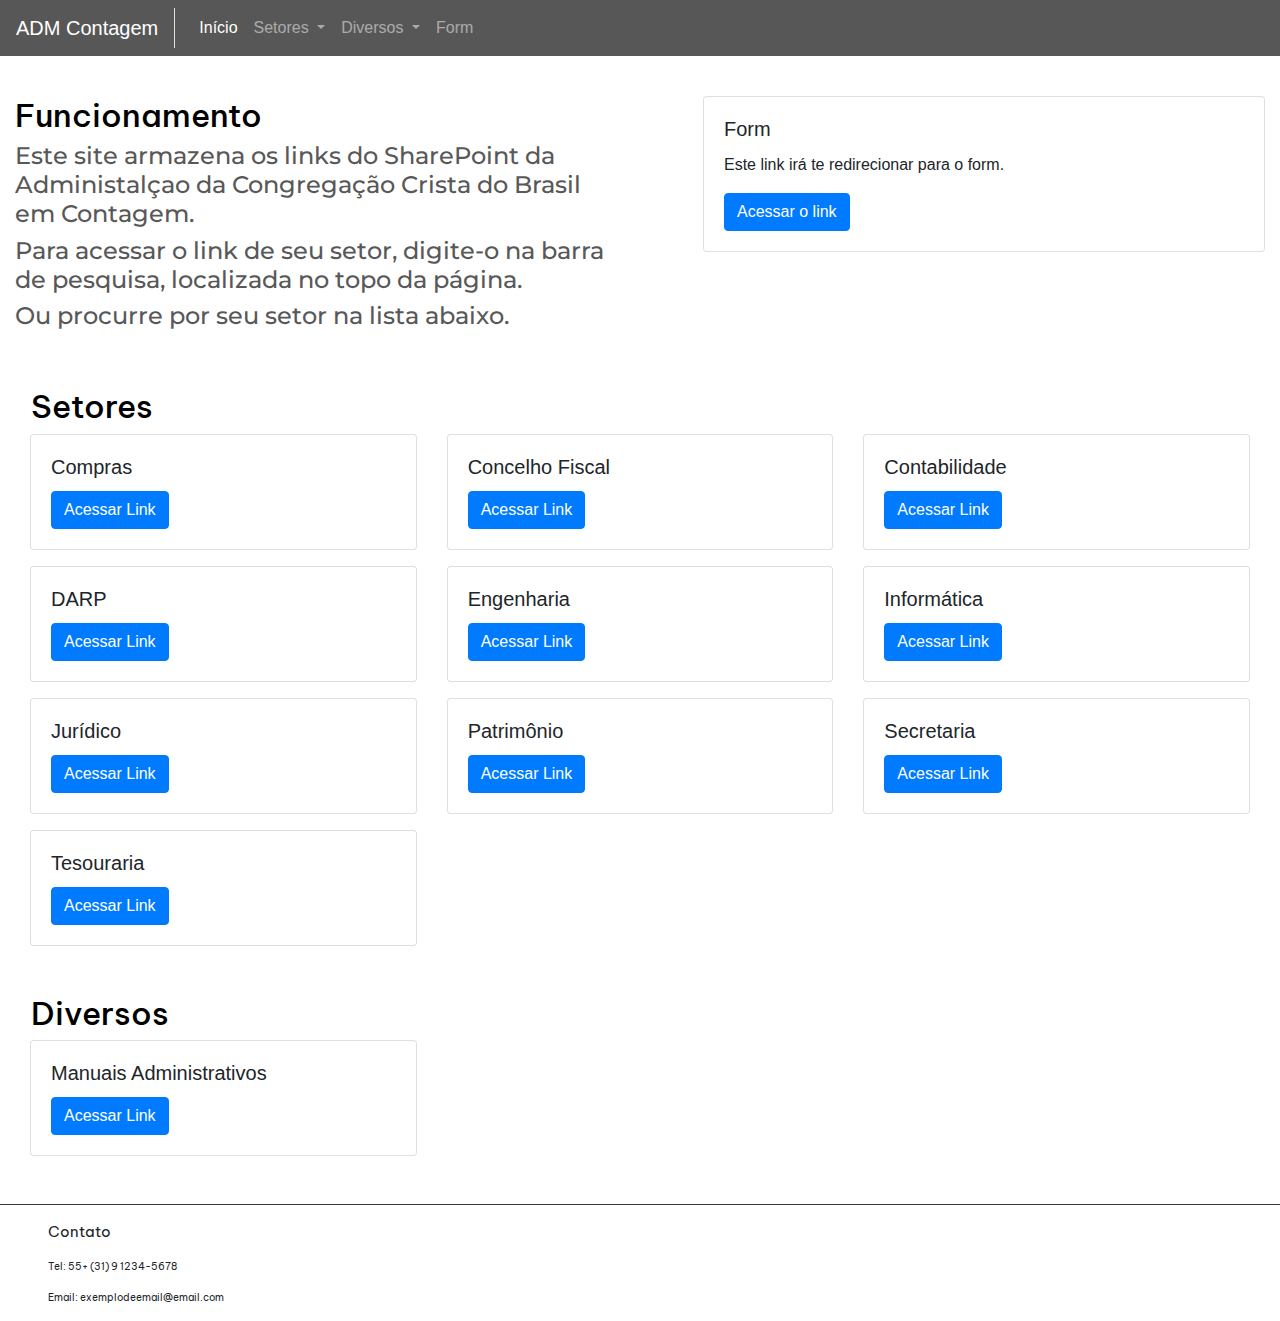
==== index.html @ 73451a44 "Main page and navbar, both already styled" ====
<!DOCTYPE html>
<html lang="pt-br">

<head>
    <title>ADM Contagem</title>
    <meta charset="utf-8">
    <link rel="stylesheet" href="src/css/style.css">
    <link rel="stylesheet" href="https://stackpath.bootstrapcdn.com/bootstrap/4.3.1/css/bootstrap.min.css"
        integrity="sha384-ggOyR0iXCbMQv3Xipma34MD+dH/1fQ784/j6cY/iJTQUOhcWr7x9JvoRxT2MZw1T" crossorigin="anonymous">
    <link href="https://fonts.googleapis.com/css?family=Be+Vietnam&display=swap" rel="stylesheet">
    <link href="https://fonts.googleapis.com/css?family=Montserrat&display=swap" rel="stylesheet">
    <link href="https://fonts.googleapis.com/css?family=Cabin&display=swap" rel="stylesheet">
</head>

<body>

    <header id="cabecalho">
        <nav class="navbar navbar-expand-lg navbar-dark fixed-top" style="background-color: #585757;">
            <a class="navbar-brand border-right pr-3" href="#">ADM Contagem</a>
            <button class="navbar-toggler" type="button" data-toggle="collapse" data-target="#navbarSupportedContent"
                aria-controls="navbarSupportedContent" aria-expanded="false" aria-label="Toggle navigation">
                <span class="navbar-toggler-icon"></span>
            </button>

            <div class="collapse navbar-collapse" id="navbarSupportedContent">
                <ul class="navbar-nav mr-auto">
                    <li class="nav-item active">
                        <a class="nav-link" href="#">Início<span class="sr-only">(current)</span></a>
                    </li>
                    <li id="navbarSetores" class="nav-item dropdown">
                        <a class="nav-link dropdown-toggle" href="#" id="navbarDropdownMenuLink" role="button"
                            data-toggle="dropdown" aria-haspopup="true" aria-expanded="false">
                            Setores
                        </a>
                        <div class="dropdown-menu" aria-labelledby="navbarDropdownMenuLink">
                            <a id="item-setores" class="dropdown-item"
                                href="https://congregacao.sharepoint.com/sites/regionalcontagem/contagem/Compras/Forms/AllItems.aspx"
                                target="_blank">Compras</a>
                            <a id="item-setores" class="dropdown-item"
                                href="https://congregacao.sharepoint.com/sites/regionalcontagem/contagem/Documentos%20Cons%20Fiscal/Forms/AllItems.aspx"
                                target="_blank">Conselho Fiscal</a>
                            <a id="item-setores" class="dropdown-item"
                                href="https://congregacao.sharepoint.com/sites/regionalcontagem/contagem/Documentos%20Contabilidade/Forms/AllItems.aspx"
                                target="_blank">Contabilidade</a>
                            <a id="item-setores" class="dropdown-item"
                                href="https://congregacao.sharepoint.com/sites/regionalcontagem/contagem/DARP/Forms/AllItems.aspx"
                                target="_blank">DARP</a>
                            <a id="item-setores" class="dropdown-item"
                                href="https://congregacao.sharepoint.com/sites/regionalcontagem/contagem/documentosEngenharia/Forms/AllItems.aspx"
                                target="_blank">Engenharia</a>
                            <a id="item-setores" class="dropdown-item"
                                href="https://congregacao.sharepoint.com/sites/regionalcontagem/contagem/Informtica/Forms/AllItems.aspx"
                                target="_blank">Informática</a>
                            <a id="item-setores" class="dropdown-item"
                                href="https://congregacao.sharepoint.com/sites/regionalcontagem/contagem/Jurdico/Forms/AllItems.aspx"
                                target="_blank">Jurídico</a>
                            <a id="item-setores" class="dropdown-item"
                                href="https://congregacao.sharepoint.com/sites/regionalcontagem/contagem/Documentos%20Patrimnio/Forms/AllItems.aspx"
                                target="_blank">Patrimônio</a>
                            <a id="item-setores" class="dropdown-item"
                                href="https://congregacao.sharepoint.com/sites/regionalcontagem/contagem/Documentos%20Secretaria/Forms/AllItems.aspx"
                                target="_blank">Secretaria</a>
                            <a id="item-setores" class="dropdown-item"
                                href="https://congregacao.sharepoint.com/sites/regionalcontagem/contagem/Tesouraria/Forms/AllItems.aspx"
                                target="_blank">Tesouraria</a>
                        </div>
                    </li>
                    <li id="navbarSetores" class="nav-item dropdown">
                        <a class="nav-link dropdown-toggle" href="#" id="navbarDropdownMenuLink" role="button"
                            data-toggle="dropdown" aria-haspopup="true" aria-expanded="false">
                            Diversos
                        </a>
                        <div class="dropdown-menu" aria-labelledby="navbarDropdownMenuLink">
                            <a id="item-setores" class="dropdown-item"
                                href="https://congregacao.sharepoint.com/sites/regionalcontagem/contagem/ManuaisAdministrativos/Forms/AllItems.aspx"
                                target="_blank">Manuais Administrativos</a>
                        </div>
                    </li>
                    <li class="nav-item">
                        <a class="nav-link" href="#">Form</a>
                    </li>
                </ul>
            </div>
        </nav>
    </header>

    <section id="informacoes" class="container-fluid mt-5">
        <div class="row">
            <div class="col-md">
                <h2 class="mt-5 fonte-titulo-informacoes">Funcionamento</h2>
                <h4 class="fonte-texto-informacoes">Este site armazena os links do SharePoint da Administalçao da
                    Congregação Crista do Brasil em Contagem.</h4>
                <h4 class="fonte-texto-informacoes">Para acessar o link de seu setor, digite-o na barra de pesquisa,
                    localizada no topo da página.</h4>
                <h4 class="fonte-texto-informacoes">Ou procurre por seu setor na lista abaixo.</h4>
            </div>
            <div class="col-md">
                <div class="card mt-5 ml-5">
                    <div class="card-body">
                        <h5 class="card-title">Form</h5>
                        <p class="card-text">Este link irá te redirecionar para o form.</p>
                        <a href="#" class="btn btn-primary">Acessar o link</a>
                    </div>
                </div>
            </div>
    </section>

    <section id="lista-setores" class="container-fluid mt-5">
        <h2 class="ml-3 fonte-titulo-setores">Setores</h2>

        <div class="container-fluid">
            <div class="row form-group">
                <div class="col-sm-6 col-md-4 col-lg-4 col-xl-4">
                    <div class="card">
                        <div class="card-body">
                            <h5 class="card-title">Compras</h5>
                            <a href="https://congregacao.sharepoint.com/sites/regionalcontagem/contagem/_layouts/15/AccessDenied.aspx?Source=https%3A%2F%2Fcongregacao%2Esharepoint%2Ecom%2Fsites%2Fregionalcontagem%2Fcontagem%2FCompras%2FForms%2FAllItems%2Easpx&correlation=2c07149f%2Df001%2D0000%2D43ba%2D989995daebdd&Type=list&name=83014622%2Dd480%2D42b1%2Dbc20%2D9d2b02899a0f"
                                target="_blank" class="btn btn-primary">Acessar Link</a>
                        </div>
                    </div>
                </div>
                <div class="col-sm-6 col-md-4 col-lg-4 col-xl-4">
                    <div class="card">
                        <div class="card-body">
                            <h5 class="card-title">Concelho Fiscal</h5>
                            <a href="https://congregacao.sharepoint.com/sites/regionalcontagem/contagem/Documentos%20Cons%20Fiscal/Forms/AllItems.aspx"
                                target="_blank" class="btn btn-primary">Acessar Link</a>
                        </div>
                    </div>
                </div>
                <div class="col-sm-6 col-md-4 col-lg-4 col-xl-4">
                    <div class="card">
                        <div class="card-body">
                            <h5 class="card-title">Contabilidade</h5>
                            <a href="https://congregacao.sharepoint.com/sites/regionalcontagem/contagem/Documentos%20Contabilidade/Forms/AllItems.aspx"
                                target="_blank" class="btn btn-primary">Acessar Link</a>
                        </div>
                    </div>
                </div>
            </div>
            <div class="row form-group">
                <div class="col-sm-6 col-md-4 col-lg-4 col-xl-4">
                    <div class="card">
                        <div class="card-body">
                            <h5 class="card-title">DARP</h5>
                            <a href="https://congregacao.sharepoint.com/sites/regionalcontagem/contagem/DARP/Forms/AllItems.aspx"
                                target="_blank" class="btn btn-primary">Acessar Link</a>
                        </div>
                    </div>
                </div>
                <div class="col-sm-6 col-md-4 col-lg-4 col-xl-4">
                    <div class="card">
                        <div class="card-body">
                            <h5 class="card-title">Engenharia</h5>
                            <a href="https://congregacao.sharepoint.com/sites/regionalcontagem/contagem/documentosEngenharia/Forms/AllItems.aspx"
                                target="_blank" class="btn btn-primary">Acessar Link</a>
                        </div>
                    </div>
                </div>
                <div class="col-sm-6 col-md-4 col-lg-4 col-xl-4">
                    <div class="card">
                        <div class="card-body">
                            <h5 class="card-title">Informática</h5>
                            <a href="https://congregacao.sharepoint.com/sites/regionalcontagem/contagem/Informtica/Forms/AllItems.aspx"
                                target="_blank" class="btn btn-primary">Acessar Link</a>
                        </div>
                    </div>
                </div>
            </div>
            <div class="row form-group">
                <div class="col-sm-6 col-md-4 col-lg-4 col-xl-4">
                    <div class="card">
                        <div class="card-body">
                            <h5 class="card-title">Jurídico</h5>
                            <a href="https://congregacao.sharepoint.com/sites/regionalcontagem/contagem/Jurdico/Forms/AllItems.aspx"
                                target="_blank" class="btn btn-primary">Acessar Link</a>
                        </div>
                    </div>
                </div>
                <div class="col-sm-6 col-md-4 col-lg-4 col-xl-4">
                    <div class="card">
                        <div class="card-body">
                            <h5 class="card-title">Patrimônio</h5>
                            <a href="https://congregacao.sharepoint.com/sites/regionalcontagem/contagem/Documentos%20Patrimnio/Forms/AllItems.aspx"
                                target="_blank" class="btn btn-primary">Acessar Link</a>
                        </div>
                    </div>
                </div>
                <div class="col-sm-6 col-md-4 col-lg-4 col-xl-4">
                    <div class="card">
                        <div class="card-body">
                            <h5 class="card-title">Secretaria</h5>
                            <a href="https://congregacao.sharepoint.com/sites/regionalcontagem/contagem/Documentos%20Secretaria/Forms/AllItems.aspx"
                                target="_blank" class="btn btn-primary">Acessar Link</a>
                        </div>
                    </div>
                </div>
            </div>
            <div class="row form-group">
                <div class="col-sm-6 col-md-4 col-lg-4 col-xl-4">
                    <div class="card">
                        <div class="card-body">
                            <h5 class="card-title">Tesouraria</h5>
                            <a href="https://congregacao.sharepoint.com/sites/regionalcontagem/contagem/Tesouraria/Forms/AllItems.aspx"
                                target="_blank" class="btn btn-primary">Acessar Link</a>
                        </div>
                    </div>
                </div>
            </div>
        </div>
    </section>

    <section id="lista-diversos" class="container-fluid mt-5">
        <h2 class="ml-3 fonte-titulo-setores">Diversos</h2>

        <div class="container-fluid">
            <div class="row form-group">
                <div class="col-sm-6 col-md-4 col-lg-4 col-xl-4">
                    <div class="card">
                        <div class="card-body">
                            <h5 class="card-title">Manuais Administrativos</h5>
                            <a href="https://congregacao.sharepoint.com/sites/regionalcontagem/contagem/ManuaisAdministrativos/Forms/AllItems.aspx"
                                target="_blank" class="btn btn-primary">Acessar Link</a>
                        </div>
                    </div>
                </div>
            </div>
        </div>

    </section>

    <section id="rodape" class="mt-5 border-top border-dark">
        <p class="ml-5 mt-3 cofiguracao-titulo-rodape">Contato</p>
        <p class="ml-5 cofiguracao-texto-rodape">Tel: 55+ (31) 9 1234-5678</p>
        <p class="ml-5 cofiguracao-texto-rodape">Email: exemplodeemail@email.com</p>
    </section>


    <script src="src/js/main.js"></script>
    <script src="https://code.jquery.com/jquery-3.3.1.slim.min.js"
        integrity="sha384-q8i/X+965DzO0rT7abK41JStQIAqVgRVzpbzo5smXKp4YfRvH+8abtTE1Pi6jizo"
        crossorigin="anonymous"></script>
    <script src="https://cdnjs.cloudflare.com/ajax/libs/popper.js/1.14.7/umd/popper.min.js"
        integrity="sha384-UO2eT0CpHqdSJQ6hJty5KVphtPhzWj9WO1clHTMGa3JDZwrnQq4sF86dIHNDz0W1"
        crossorigin="anonymous"></script>
    <script src="https://stackpath.bootstrapcdn.com/bootstrap/4.3.1/js/bootstrap.min.js"
        integrity="sha384-JjSmVgyd0p3pXB1rRibZUAYoIIy6OrQ6VrjIEaFf/nJGzIxFDsf4x0xIM+B07jRM"
        crossorigin="anonymous"></script>
</body>

</html>
---- src/css/style.css ----
.fonte-titulo-informacoes
{
    font-family: 'Be Vietnam', sans-serif;
    color: #000000;
}

.fonte-titulo-setores
{
    font-family: 'Be Vietnam', sans-serif;
    color: #000000;
}

.fonte-texto-informacoes
{
    font-family: 'Montserrat', sans-serif;
    color: #585858;
}

.fonte-texto-lista
{
    font-family: 'Cabin', sans-serif;
    font-size: 20px;
}

.cofiguracao-titulo-rodape
{
    font-size: 15px;
    font-family: 'Be Vietnam', sans-serif;
}

.cofiguracao-texto-rodape
{
    font-size: 10px;
    font-family: 'Be Vietnam', sans-serif;
}
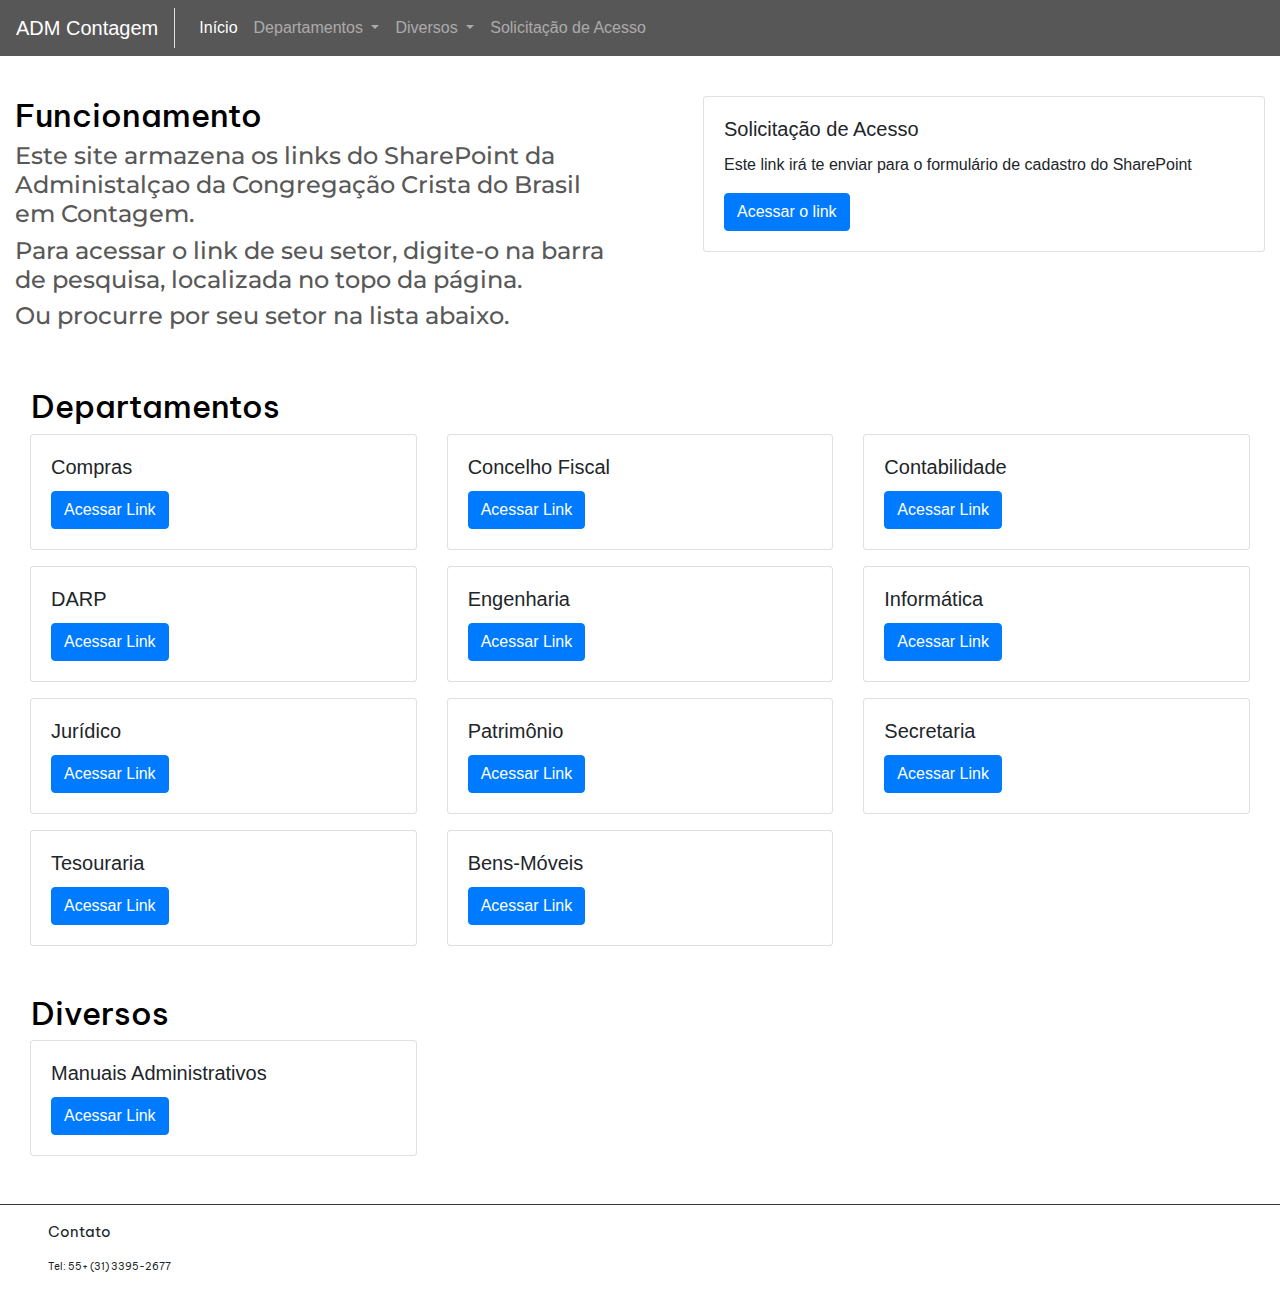
==== commit 2ff1fa5b: "submission of final files, with naming correction, added form and contact fill" ====
--- a/index.html
+++ b/index.html
@@ -6,246 +6,254 @@
     <meta charset="utf-8">
     <link rel="stylesheet" href="src/css/style.css">
     <link rel="stylesheet" href="https://stackpath.bootstrapcdn.com/bootstrap/4.3.1/css/bootstrap.min.css"
-        integrity="sha384-ggOyR0iXCbMQv3Xipma34MD+dH/1fQ784/j6cY/iJTQUOhcWr7x9JvoRxT2MZw1T" crossorigin="anonymous">
+    integrity="sha384-ggOyR0iXCbMQv3Xipma34MD+dH/1fQ784/j6cY/iJTQUOhcWr7x9JvoRxT2MZw1T" crossorigin="anonymous">
     <link href="https://fonts.googleapis.com/css?family=Be+Vietnam&display=swap" rel="stylesheet">
     <link href="https://fonts.googleapis.com/css?family=Montserrat&display=swap" rel="stylesheet">
     <link href="https://fonts.googleapis.com/css?family=Cabin&display=swap" rel="stylesheet">
 </head>
 
 <body>
-
+    
     <header id="cabecalho">
         <nav class="navbar navbar-expand-lg navbar-dark fixed-top" style="background-color: #585757;">
             <a class="navbar-brand border-right pr-3" href="#">ADM Contagem</a>
             <button class="navbar-toggler" type="button" data-toggle="collapse" data-target="#navbarSupportedContent"
-                aria-controls="navbarSupportedContent" aria-expanded="false" aria-label="Toggle navigation">
-                <span class="navbar-toggler-icon"></span>
-            </button>
+            aria-controls="navbarSupportedContent" aria-expanded="false" aria-label="Toggle navigation">
+            <span class="navbar-toggler-icon"></span>
+        </button>
+        
+        <div class="collapse navbar-collapse" id="navbarSupportedContent">
+            <ul class="navbar-nav mr-auto">
+                <li class="nav-item active">
+                    <a class="nav-link" href="#">Início<span class="sr-only">(current)</span></a>
+                </li>
+                <li id="navbarSetores" class="nav-item dropdown">
+                    <a class="nav-link dropdown-toggle" href="#" id="navbarDropdownMenuLink" role="button"
+                    data-toggle="dropdown" aria-haspopup="true" aria-expanded="false">
+                    Departamentos
+                </a>
+                <div class="dropdown-menu" aria-labelledby="navbarDropdownMenuLink">
+                    <a id="item-setores" class="dropdown-item"
+                    href="https://congregacao.sharepoint.com/sites/regionalcontagem/contagem/Compras/"
+                    target="_blank">Compras</a>
+                    <a id="item-setores" class="dropdown-item"
+                    href="https://congregacao.sharepoint.com/sites/regionalcontagem/contagem/Documentos%20Cons%20Fiscal/"
+                    target="_blank">Conselho Fiscal</a>
+                    <a id="item-setores" class="dropdown-item"
+                    href="https://congregacao.sharepoint.com/sites/regionalcontagem/contagem/Documentos%20Contabilidade/"
+                    target="_blank">Contabilidade</a>
+                    <a id="item-setores" class="dropdown-item"
+                    href="https://congregacao.sharepoint.com/sites/regionalcontagem/contagem/DARP/"
+                    target="_blank">DARP</a>
+                    <a id="item-setores" class="dropdown-item"
+                    href="https://congregacao.sharepoint.com/sites/regionalcontagem/contagem/documentosEngenharia/"
+                    target="_blank">Engenharia</a>
+                    <a id="item-setores" class="dropdown-item"
+                    href="https://congregacao.sharepoint.com/sites/regionalcontagem/contagem/Informtica/"
+                    target="_blank">Informática</a>
+                    <a id="item-setores" class="dropdown-item"
+                    href="https://congregacao.sharepoint.com/sites/regionalcontagem/contagem/Jurdico/"
+                    target="_blank">Jurídico</a>
+                    <a id="item-setores" class="dropdown-item"
+                    href="https://congregacao.sharepoint.com/sites/regionalcontagem/contagem/Documentos%20Patrimnio/"
+                    target="_blank">Patrimônio</a>
+                    <a id="item-setores" class="dropdown-item"
+                    href="https://congregacao.sharepoint.com/sites/regionalcontagem/contagem/Documentos%20Secretaria/"
+                    target="_blank">Secretaria</a>
+                    <a id="item-setores" class="dropdown-item"
+                    href="https://congregacao.sharepoint.com/sites/regionalcontagem/contagem/Tesouraria/"
+                    target="_blank">Tesouraria</a>
+                </div>
+            </li>
+            <li id="navbarSetores" class="nav-item dropdown">
+                <a class="nav-link dropdown-toggle" href="#" id="navbarDropdownMenuLink" role="button"
+                data-toggle="dropdown" aria-haspopup="true" aria-expanded="false">
+                Diversos
+            </a>
+            <div class="dropdown-menu" aria-labelledby="navbarDropdownMenuLink">
+                <a id="item-setores" class="dropdown-item"
+                href="https://congregacao.sharepoint.com/sites/regionalcontagem/contagem/ManuaisAdministrativos/"
+                target="_blank">Manuais Administrativos</a>
+            </div>
+        </li>
+        <li class="nav-item">
+            <a class="nav-link" href="#">Solicitação de Acesso</a>
+        </li>
+    </ul>
+</div>
+</nav>
+</header>
 
-            <div class="collapse navbar-collapse" id="navbarSupportedContent">
-                <ul class="navbar-nav mr-auto">
-                    <li class="nav-item active">
-                        <a class="nav-link" href="#">Início<span class="sr-only">(current)</span></a>
-                    </li>
-                    <li id="navbarSetores" class="nav-item dropdown">
-                        <a class="nav-link dropdown-toggle" href="#" id="navbarDropdownMenuLink" role="button"
-                            data-toggle="dropdown" aria-haspopup="true" aria-expanded="false">
-                            Setores
-                        </a>
-                        <div class="dropdown-menu" aria-labelledby="navbarDropdownMenuLink">
-                            <a id="item-setores" class="dropdown-item"
-                                href="https://congregacao.sharepoint.com/sites/regionalcontagem/contagem/Compras/Forms/AllItems.aspx"
-                                target="_blank">Compras</a>
-                            <a id="item-setores" class="dropdown-item"
-                                href="https://congregacao.sharepoint.com/sites/regionalcontagem/contagem/Documentos%20Cons%20Fiscal/Forms/AllItems.aspx"
-                                target="_blank">Conselho Fiscal</a>
-                            <a id="item-setores" class="dropdown-item"
-                                href="https://congregacao.sharepoint.com/sites/regionalcontagem/contagem/Documentos%20Contabilidade/Forms/AllItems.aspx"
-                                target="_blank">Contabilidade</a>
-                            <a id="item-setores" class="dropdown-item"
-                                href="https://congregacao.sharepoint.com/sites/regionalcontagem/contagem/DARP/Forms/AllItems.aspx"
-                                target="_blank">DARP</a>
-                            <a id="item-setores" class="dropdown-item"
-                                href="https://congregacao.sharepoint.com/sites/regionalcontagem/contagem/documentosEngenharia/Forms/AllItems.aspx"
-                                target="_blank">Engenharia</a>
-                            <a id="item-setores" class="dropdown-item"
-                                href="https://congregacao.sharepoint.com/sites/regionalcontagem/contagem/Informtica/Forms/AllItems.aspx"
-                                target="_blank">Informática</a>
-                            <a id="item-setores" class="dropdown-item"
-                                href="https://congregacao.sharepoint.com/sites/regionalcontagem/contagem/Jurdico/Forms/AllItems.aspx"
-                                target="_blank">Jurídico</a>
-                            <a id="item-setores" class="dropdown-item"
-                                href="https://congregacao.sharepoint.com/sites/regionalcontagem/contagem/Documentos%20Patrimnio/Forms/AllItems.aspx"
-                                target="_blank">Patrimônio</a>
-                            <a id="item-setores" class="dropdown-item"
-                                href="https://congregacao.sharepoint.com/sites/regionalcontagem/contagem/Documentos%20Secretaria/Forms/AllItems.aspx"
-                                target="_blank">Secretaria</a>
-                            <a id="item-setores" class="dropdown-item"
-                                href="https://congregacao.sharepoint.com/sites/regionalcontagem/contagem/Tesouraria/Forms/AllItems.aspx"
-                                target="_blank">Tesouraria</a>
-                        </div>
-                    </li>
-                    <li id="navbarSetores" class="nav-item dropdown">
-                        <a class="nav-link dropdown-toggle" href="#" id="navbarDropdownMenuLink" role="button"
-                            data-toggle="dropdown" aria-haspopup="true" aria-expanded="false">
-                            Diversos
-                        </a>
-                        <div class="dropdown-menu" aria-labelledby="navbarDropdownMenuLink">
-                            <a id="item-setores" class="dropdown-item"
-                                href="https://congregacao.sharepoint.com/sites/regionalcontagem/contagem/ManuaisAdministrativos/Forms/AllItems.aspx"
-                                target="_blank">Manuais Administrativos</a>
-                        </div>
-                    </li>
-                    <li class="nav-item">
-                        <a class="nav-link" href="#">Form</a>
-                    </li>
-                </ul>
-            </div>
-        </nav>
-    </header>
-
-    <section id="informacoes" class="container-fluid mt-5">
-        <div class="row">
-            <div class="col-md">
-                <h2 class="mt-5 fonte-titulo-informacoes">Funcionamento</h2>
-                <h4 class="fonte-texto-informacoes">Este site armazena os links do SharePoint da Administalçao da
-                    Congregação Crista do Brasil em Contagem.</h4>
+<section id="informacoes" class="container-fluid mt-5">
+    <div class="row">
+        <div class="col-md">
+            <h2 class="mt-5 fonte-titulo-informacoes">Funcionamento</h2>
+            <h4 class="fonte-texto-informacoes">Este site armazena os links do SharePoint da Administalçao da
+                Congregação Crista do Brasil em Contagem.</h4>
                 <h4 class="fonte-texto-informacoes">Para acessar o link de seu setor, digite-o na barra de pesquisa,
                     localizada no topo da página.</h4>
-                <h4 class="fonte-texto-informacoes">Ou procurre por seu setor na lista abaixo.</h4>
-            </div>
-            <div class="col-md">
-                <div class="card mt-5 ml-5">
-                    <div class="card-body">
-                        <h5 class="card-title">Form</h5>
-                        <p class="card-text">Este link irá te redirecionar para o form.</p>
-                        <a href="#" class="btn btn-primary">Acessar o link</a>
-                    </div>
-                </div>
-            </div>
-    </section>
-
-    <section id="lista-setores" class="container-fluid mt-5">
-        <h2 class="ml-3 fonte-titulo-setores">Setores</h2>
-
-        <div class="container-fluid">
-            <div class="row form-group">
-                <div class="col-sm-6 col-md-4 col-lg-4 col-xl-4">
-                    <div class="card">
+                    <h4 class="fonte-texto-informacoes">Ou procurre por seu setor na lista abaixo.</h4>
+                </div>
+                <div class="col-md">
+                    <div class="card mt-5 ml-5">
                         <div class="card-body">
-                            <h5 class="card-title">Compras</h5>
-                            <a href="https://congregacao.sharepoint.com/sites/regionalcontagem/contagem/_layouts/15/AccessDenied.aspx?Source=https%3A%2F%2Fcongregacao%2Esharepoint%2Ecom%2Fsites%2Fregionalcontagem%2Fcontagem%2FCompras%2FForms%2FAllItems%2Easpx&correlation=2c07149f%2Df001%2D0000%2D43ba%2D989995daebdd&Type=list&name=83014622%2Dd480%2D42b1%2Dbc20%2D9d2b02899a0f"
-                                target="_blank" class="btn btn-primary">Acessar Link</a>
-                        </div>
-                    </div>
-                </div>
-                <div class="col-sm-6 col-md-4 col-lg-4 col-xl-4">
-                    <div class="card">
-                        <div class="card-body">
-                            <h5 class="card-title">Concelho Fiscal</h5>
-                            <a href="https://congregacao.sharepoint.com/sites/regionalcontagem/contagem/Documentos%20Cons%20Fiscal/Forms/AllItems.aspx"
-                                target="_blank" class="btn btn-primary">Acessar Link</a>
-                        </div>
-                    </div>
-                </div>
-                <div class="col-sm-6 col-md-4 col-lg-4 col-xl-4">
-                    <div class="card">
-                        <div class="card-body">
-                            <h5 class="card-title">Contabilidade</h5>
-                            <a href="https://congregacao.sharepoint.com/sites/regionalcontagem/contagem/Documentos%20Contabilidade/Forms/AllItems.aspx"
-                                target="_blank" class="btn btn-primary">Acessar Link</a>
-                        </div>
-                    </div>
-                </div>
-            </div>
-            <div class="row form-group">
-                <div class="col-sm-6 col-md-4 col-lg-4 col-xl-4">
-                    <div class="card">
-                        <div class="card-body">
-                            <h5 class="card-title">DARP</h5>
-                            <a href="https://congregacao.sharepoint.com/sites/regionalcontagem/contagem/DARP/Forms/AllItems.aspx"
-                                target="_blank" class="btn btn-primary">Acessar Link</a>
-                        </div>
-                    </div>
-                </div>
-                <div class="col-sm-6 col-md-4 col-lg-4 col-xl-4">
-                    <div class="card">
-                        <div class="card-body">
-                            <h5 class="card-title">Engenharia</h5>
-                            <a href="https://congregacao.sharepoint.com/sites/regionalcontagem/contagem/documentosEngenharia/Forms/AllItems.aspx"
-                                target="_blank" class="btn btn-primary">Acessar Link</a>
-                        </div>
-                    </div>
-                </div>
-                <div class="col-sm-6 col-md-4 col-lg-4 col-xl-4">
-                    <div class="card">
-                        <div class="card-body">
-                            <h5 class="card-title">Informática</h5>
-                            <a href="https://congregacao.sharepoint.com/sites/regionalcontagem/contagem/Informtica/Forms/AllItems.aspx"
-                                target="_blank" class="btn btn-primary">Acessar Link</a>
-                        </div>
-                    </div>
-                </div>
-            </div>
-            <div class="row form-group">
-                <div class="col-sm-6 col-md-4 col-lg-4 col-xl-4">
-                    <div class="card">
-                        <div class="card-body">
-                            <h5 class="card-title">Jurídico</h5>
-                            <a href="https://congregacao.sharepoint.com/sites/regionalcontagem/contagem/Jurdico/Forms/AllItems.aspx"
-                                target="_blank" class="btn btn-primary">Acessar Link</a>
-                        </div>
-                    </div>
-                </div>
-                <div class="col-sm-6 col-md-4 col-lg-4 col-xl-4">
-                    <div class="card">
-                        <div class="card-body">
-                            <h5 class="card-title">Patrimônio</h5>
-                            <a href="https://congregacao.sharepoint.com/sites/regionalcontagem/contagem/Documentos%20Patrimnio/Forms/AllItems.aspx"
-                                target="_blank" class="btn btn-primary">Acessar Link</a>
-                        </div>
-                    </div>
-                </div>
-                <div class="col-sm-6 col-md-4 col-lg-4 col-xl-4">
-                    <div class="card">
-                        <div class="card-body">
-                            <h5 class="card-title">Secretaria</h5>
-                            <a href="https://congregacao.sharepoint.com/sites/regionalcontagem/contagem/Documentos%20Secretaria/Forms/AllItems.aspx"
-                                target="_blank" class="btn btn-primary">Acessar Link</a>
-                        </div>
-                    </div>
-                </div>
-            </div>
-            <div class="row form-group">
-                <div class="col-sm-6 col-md-4 col-lg-4 col-xl-4">
-                    <div class="card">
-                        <div class="card-body">
-                            <h5 class="card-title">Tesouraria</h5>
-                            <a href="https://congregacao.sharepoint.com/sites/regionalcontagem/contagem/Tesouraria/Forms/AllItems.aspx"
-                                target="_blank" class="btn btn-primary">Acessar Link</a>
-                        </div>
-                    </div>
-                </div>
-            </div>
-        </div>
-    </section>
-
-    <section id="lista-diversos" class="container-fluid mt-5">
-        <h2 class="ml-3 fonte-titulo-setores">Diversos</h2>
-
-        <div class="container-fluid">
-            <div class="row form-group">
-                <div class="col-sm-6 col-md-4 col-lg-4 col-xl-4">
-                    <div class="card">
-                        <div class="card-body">
-                            <h5 class="card-title">Manuais Administrativos</h5>
-                            <a href="https://congregacao.sharepoint.com/sites/regionalcontagem/contagem/ManuaisAdministrativos/Forms/AllItems.aspx"
-                                target="_blank" class="btn btn-primary">Acessar Link</a>
-                        </div>
-                    </div>
-                </div>
-            </div>
-        </div>
-
-    </section>
-
-    <section id="rodape" class="mt-5 border-top border-dark">
-        <p class="ml-5 mt-3 cofiguracao-titulo-rodape">Contato</p>
-        <p class="ml-5 cofiguracao-texto-rodape">Tel: 55+ (31) 9 1234-5678</p>
-        <p class="ml-5 cofiguracao-texto-rodape">Email: exemplodeemail@email.com</p>
-    </section>
-
-
-    <script src="src/js/main.js"></script>
-    <script src="https://code.jquery.com/jquery-3.3.1.slim.min.js"
-        integrity="sha384-q8i/X+965DzO0rT7abK41JStQIAqVgRVzpbzo5smXKp4YfRvH+8abtTE1Pi6jizo"
-        crossorigin="anonymous"></script>
-    <script src="https://cdnjs.cloudflare.com/ajax/libs/popper.js/1.14.7/umd/popper.min.js"
-        integrity="sha384-UO2eT0CpHqdSJQ6hJty5KVphtPhzWj9WO1clHTMGa3JDZwrnQq4sF86dIHNDz0W1"
-        crossorigin="anonymous"></script>
-    <script src="https://stackpath.bootstrapcdn.com/bootstrap/4.3.1/js/bootstrap.min.js"
-        integrity="sha384-JjSmVgyd0p3pXB1rRibZUAYoIIy6OrQ6VrjIEaFf/nJGzIxFDsf4x0xIM+B07jRM"
-        crossorigin="anonymous"></script>
-</body>
-
-</html>+                            <h5 class="card-title">Solicitação de Acesso</h5>
+                            <p class="card-text">Este link irá te enviar para o formulário de cadastro do SharePoint</p>
+                            <a href="https://forms.office.com/Pages/ResponsePage.aspx?id=0K6G9fjSFUmmvUqTphRplQdqVKmC9NZCvDqcaJHixSxUMzJGWExTWVFFRkRFNklQNlJQSkRSUEkzRy4u" target="_blank" class="btn btn-primary">Acessar o link</a>
+                        </div>
+                    </div>
+                </div>
+            </section>
+            
+            <section id="lista-setores" class="container-fluid mt-5">
+                <h2 class="ml-3 fonte-titulo-setores">Departamentos</h2>
+                
+                <div class="container-fluid">
+                    <div class="row form-group">
+                        <div class="col-sm-6 col-md-4 col-lg-4 col-xl-4">
+                            <div class="card">
+                                <div class="card-body">
+                                    <h5 class="card-title">Compras</h5>
+                                    <a href="https://congregacao.sharepoint.com/sites/regionalcontagem/contagem/Compras/"
+                                    target="_blank" class="btn btn-primary">Acessar Link</a>
+                                </div>
+                            </div>
+                        </div>
+                        <div class="col-sm-6 col-md-4 col-lg-4 col-xl-4">
+                            <div class="card">
+                                <div class="card-body">
+                                    <h5 class="card-title">Concelho Fiscal</h5>
+                                    <a href="https://congregacao.sharepoint.com/sites/regionalcontagem/contagem/Documentos%20Cons%20Fiscal/Forms/AllItems.aspx"
+                                    target="_blank" class="btn btn-primary">Acessar Link</a>
+                                </div>
+                            </div>
+                        </div>
+                        <div class="col-sm-6 col-md-4 col-lg-4 col-xl-4">
+                            <div class="card">
+                                <div class="card-body">
+                                    <h5 class="card-title">Contabilidade</h5>
+                                    <a href="https://congregacao.sharepoint.com/sites/regionalcontagem/contagem/Documentos%20Contabilidade/Forms/AllItems.aspx"
+                                    target="_blank" class="btn btn-primary">Acessar Link</a>
+                                </div>
+                            </div>
+                        </div>
+                    </div>
+                    <div class="row form-group">
+                        <div class="col-sm-6 col-md-4 col-lg-4 col-xl-4">
+                            <div class="card">
+                                <div class="card-body">
+                                    <h5 class="card-title">DARP</h5>
+                                    <a href="https://congregacao.sharepoint.com/sites/regionalcontagem/contagem/DARP/"
+                                    target="_blank" class="btn btn-primary">Acessar Link</a>
+                                </div>
+                            </div>
+                        </div>
+                        <div class="col-sm-6 col-md-4 col-lg-4 col-xl-4">
+                            <div class="card">
+                                <div class="card-body">
+                                    <h5 class="card-title">Engenharia</h5>
+                                    <a href="https://congregacao.sharepoint.com/sites/regionalcontagem/contagem/documentosEngenharia/"
+                                    target="_blank" class="btn btn-primary">Acessar Link</a>
+                                </div>
+                            </div>
+                        </div>
+                        <div class="col-sm-6 col-md-4 col-lg-4 col-xl-4">
+                            <div class="card">
+                                <div class="card-body">
+                                    <h5 class="card-title">Informática</h5>
+                                    <a href="https://congregacao.sharepoint.com/sites/regionalcontagem/contagem/Informtica/"
+                                    target="_blank" class="btn btn-primary">Acessar Link</a>
+                                </div>
+                            </div>
+                        </div>
+                    </div>
+                    <div class="row form-group">
+                        <div class="col-sm-6 col-md-4 col-lg-4 col-xl-4">
+                            <div class="card">
+                                <div class="card-body">
+                                    <h5 class="card-title">Jurídico</h5>
+                                    <a href="https://congregacao.sharepoint.com/sites/regionalcontagem/contagem/Jurdico/"
+                                    target="_blank" class="btn btn-primary">Acessar Link</a>
+                                </div>
+                            </div>
+                        </div>
+                        <div class="col-sm-6 col-md-4 col-lg-4 col-xl-4">
+                            <div class="card">
+                                <div class="card-body">
+                                    <h5 class="card-title">Patrimônio</h5>
+                                    <a href="https://congregacao.sharepoint.com/sites/regionalcontagem/contagem/Documentos%20Patrimnio/"
+                                    target="_blank" class="btn btn-primary">Acessar Link</a>
+                                </div>
+                            </div>
+                        </div>
+                        <div class="col-sm-6 col-md-4 col-lg-4 col-xl-4">
+                            <div class="card">
+                                <div class="card-body">
+                                    <h5 class="card-title">Secretaria</h5>
+                                    <a href="https://congregacao.sharepoint.com/sites/regionalcontagem/contagem/Documentos%20Secretaria/"
+                                    target="_blank" class="btn btn-primary">Acessar Link</a>
+                                </div>
+                            </div>
+                        </div>
+                    </div>
+                    <div class="row form-group">
+                        <div class="col-sm-6 col-md-4 col-lg-4 col-xl-4">
+                            <div class="card">
+                                <div class="card-body">
+                                    <h5 class="card-title">Tesouraria</h5>
+                                    <a href="https://congregacao.sharepoint.com/sites/regionalcontagem/contagem/Tesouraria/"
+                                    target="_blank" class="btn btn-primary">Acessar Link</a>
+                                </div>
+                            </div>
+                        </div>
+                        <div class="col-sm-6 col-md-4 col-lg-4 col-xl-4">
+                            <div class="card">
+                                <div class="card-body">
+                                    <h5 class="card-title">Bens-Móveis</h5>
+                                    <a href="https://congregacao.sharepoint.com/sites/regionalcontagem/contagem/Bens-Moveis/"
+                                    target="_blank" class="btn btn-primary">Acessar Link</a>
+                                </div>
+                            </div>
+                        </div>
+                    </div>
+                </div>
+            </section>
+            
+            <section id="lista-diversos" class="container-fluid mt-5">
+                <h2 class="ml-3 fonte-titulo-setores">Diversos</h2>
+                
+                <div class="container-fluid">
+                    <div class="row form-group">
+                        <div class="col-sm-6 col-md-4 col-lg-4 col-xl-4">
+                            <div class="card">
+                                <div class="card-body">
+                                    <h5 class="card-title">Manuais Administrativos</h5>
+                                    <a href="https://congregacao.sharepoint.com/sites/regionalcontagem/contagem/ManuaisAdministrativos/"
+                                    target="_blank" class="btn btn-primary">Acessar Link</a>
+                                </div>
+                            </div>
+                        </div>
+                    </div>
+                </div>
+                
+            </section>
+            
+            <section id="rodape" class="mt-5 border-top border-dark">
+                <p class="ml-5 mt-3 cofiguracao-titulo-rodape">Contato</p>
+                <p class="ml-5 cofiguracao-texto-rodape">Tel: 55+ (31) 3395-2677</p>
+            </section>
+            
+            
+            <script src="src/js/main.js"></script>
+            <script src="https://code.jquery.com/jquery-3.3.1.slim.min.js"
+            integrity="sha384-q8i/X+965DzO0rT7abK41JStQIAqVgRVzpbzo5smXKp4YfRvH+8abtTE1Pi6jizo"
+            crossorigin="anonymous"></script>
+            <script src="https://cdnjs.cloudflare.com/ajax/libs/popper.js/1.14.7/umd/popper.min.js"
+            integrity="sha384-UO2eT0CpHqdSJQ6hJty5KVphtPhzWj9WO1clHTMGa3JDZwrnQq4sF86dIHNDz0W1"
+            crossorigin="anonymous"></script>
+            <script src="https://stackpath.bootstrapcdn.com/bootstrap/4.3.1/js/bootstrap.min.js"
+            integrity="sha384-JjSmVgyd0p3pXB1rRibZUAYoIIy6OrQ6VrjIEaFf/nJGzIxFDsf4x0xIM+B07jRM"
+            crossorigin="anonymous"></script>
+        </body>
+        
+        </html>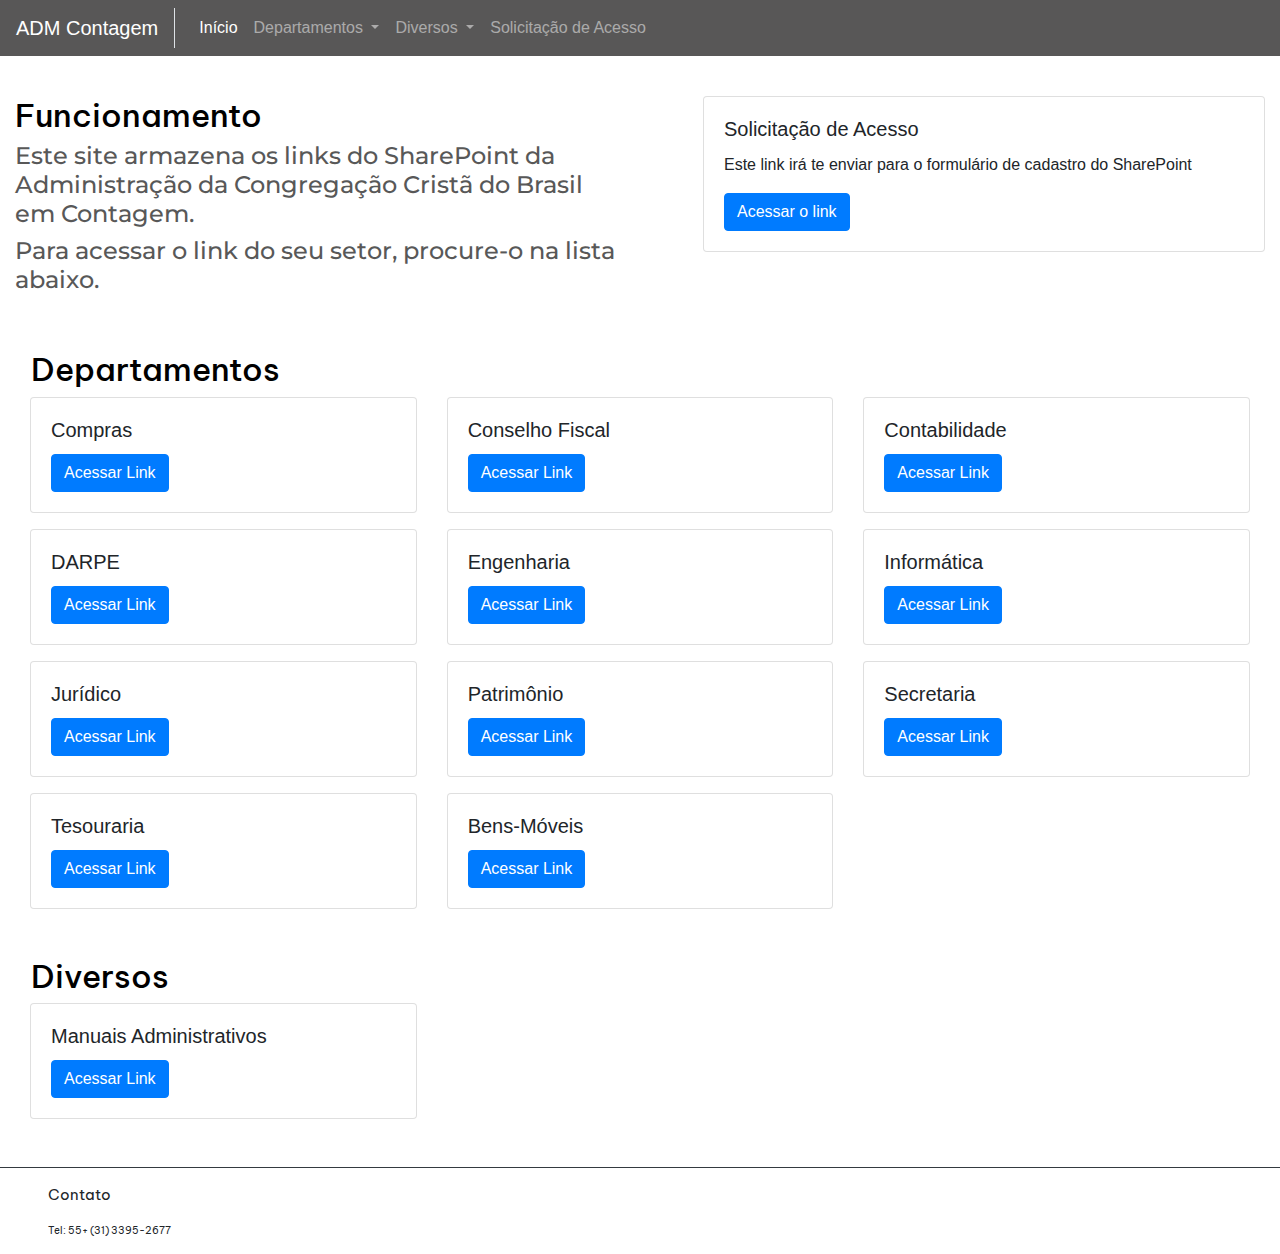
==== commit 236e0f4d: "Correção de texto na página inicial" ====
--- a/index.html
+++ b/index.html
@@ -44,7 +44,7 @@
                     target="_blank">Contabilidade</a>
                     <a id="item-setores" class="dropdown-item"
                     href="https://congregacao.sharepoint.com/sites/regionalcontagem/contagem/DARP/"
-                    target="_blank">DARP</a>
+                    target="_blank">DARPE</a>
                     <a id="item-setores" class="dropdown-item"
                     href="https://congregacao.sharepoint.com/sites/regionalcontagem/contagem/documentosEngenharia/"
                     target="_blank">Engenharia</a>
@@ -77,7 +77,7 @@
             </div>
         </li>
         <li class="nav-item">
-            <a class="nav-link" href="#">Solicitação de Acesso</a>
+            <a class="nav-link" href="https://forms.office.com/Pages/ResponsePage.aspx?id=0K6G9fjSFUmmvUqTphRplQdqVKmC9NZCvDqcaJHixSxUMzJGWExTWVFFRkRFNklQNlJQSkRSUEkzRy4u">Solicitação de Acesso</a>
         </li>
     </ul>
 </div>
@@ -88,11 +88,9 @@
     <div class="row">
         <div class="col-md">
             <h2 class="mt-5 fonte-titulo-informacoes">Funcionamento</h2>
-            <h4 class="fonte-texto-informacoes">Este site armazena os links do SharePoint da Administalçao da
-                Congregação Crista do Brasil em Contagem.</h4>
-                <h4 class="fonte-texto-informacoes">Para acessar o link de seu setor, digite-o na barra de pesquisa,
-                    localizada no topo da página.</h4>
-                    <h4 class="fonte-texto-informacoes">Ou procurre por seu setor na lista abaixo.</h4>
+            <h4 class="fonte-texto-informacoes">Este site armazena os links do SharePoint da Administração da
+                Congregação Cristã do Brasil em Contagem.</h4>
+                <h4 class="fonte-texto-informacoes">Para acessar o link do seu setor, procure-o na lista abaixo.</h4>
                 </div>
                 <div class="col-md">
                     <div class="card mt-5 ml-5">
@@ -122,7 +120,7 @@
                         <div class="col-sm-6 col-md-4 col-lg-4 col-xl-4">
                             <div class="card">
                                 <div class="card-body">
-                                    <h5 class="card-title">Concelho Fiscal</h5>
+                                    <h5 class="card-title">Conselho Fiscal</h5>
                                     <a href="https://congregacao.sharepoint.com/sites/regionalcontagem/contagem/Documentos%20Cons%20Fiscal/Forms/AllItems.aspx"
                                     target="_blank" class="btn btn-primary">Acessar Link</a>
                                 </div>
@@ -142,7 +140,7 @@
                         <div class="col-sm-6 col-md-4 col-lg-4 col-xl-4">
                             <div class="card">
                                 <div class="card-body">
-                                    <h5 class="card-title">DARP</h5>
+                                    <h5 class="card-title">DARPE</h5>
                                     <a href="https://congregacao.sharepoint.com/sites/regionalcontagem/contagem/DARP/"
                                     target="_blank" class="btn btn-primary">Acessar Link</a>
                                 </div>
@@ -161,7 +159,7 @@
                             <div class="card">
                                 <div class="card-body">
                                     <h5 class="card-title">Informática</h5>
-                                    <a href="https://congregacao.sharepoint.com/sites/regionalcontagem/contagem/Informtica/"
+                                    <a href="https://congregacao.sharepoint.com/sites/regionalcontagem/contagem/Informatica"
                                     target="_blank" class="btn btn-primary">Acessar Link</a>
                                 </div>
                             </div>
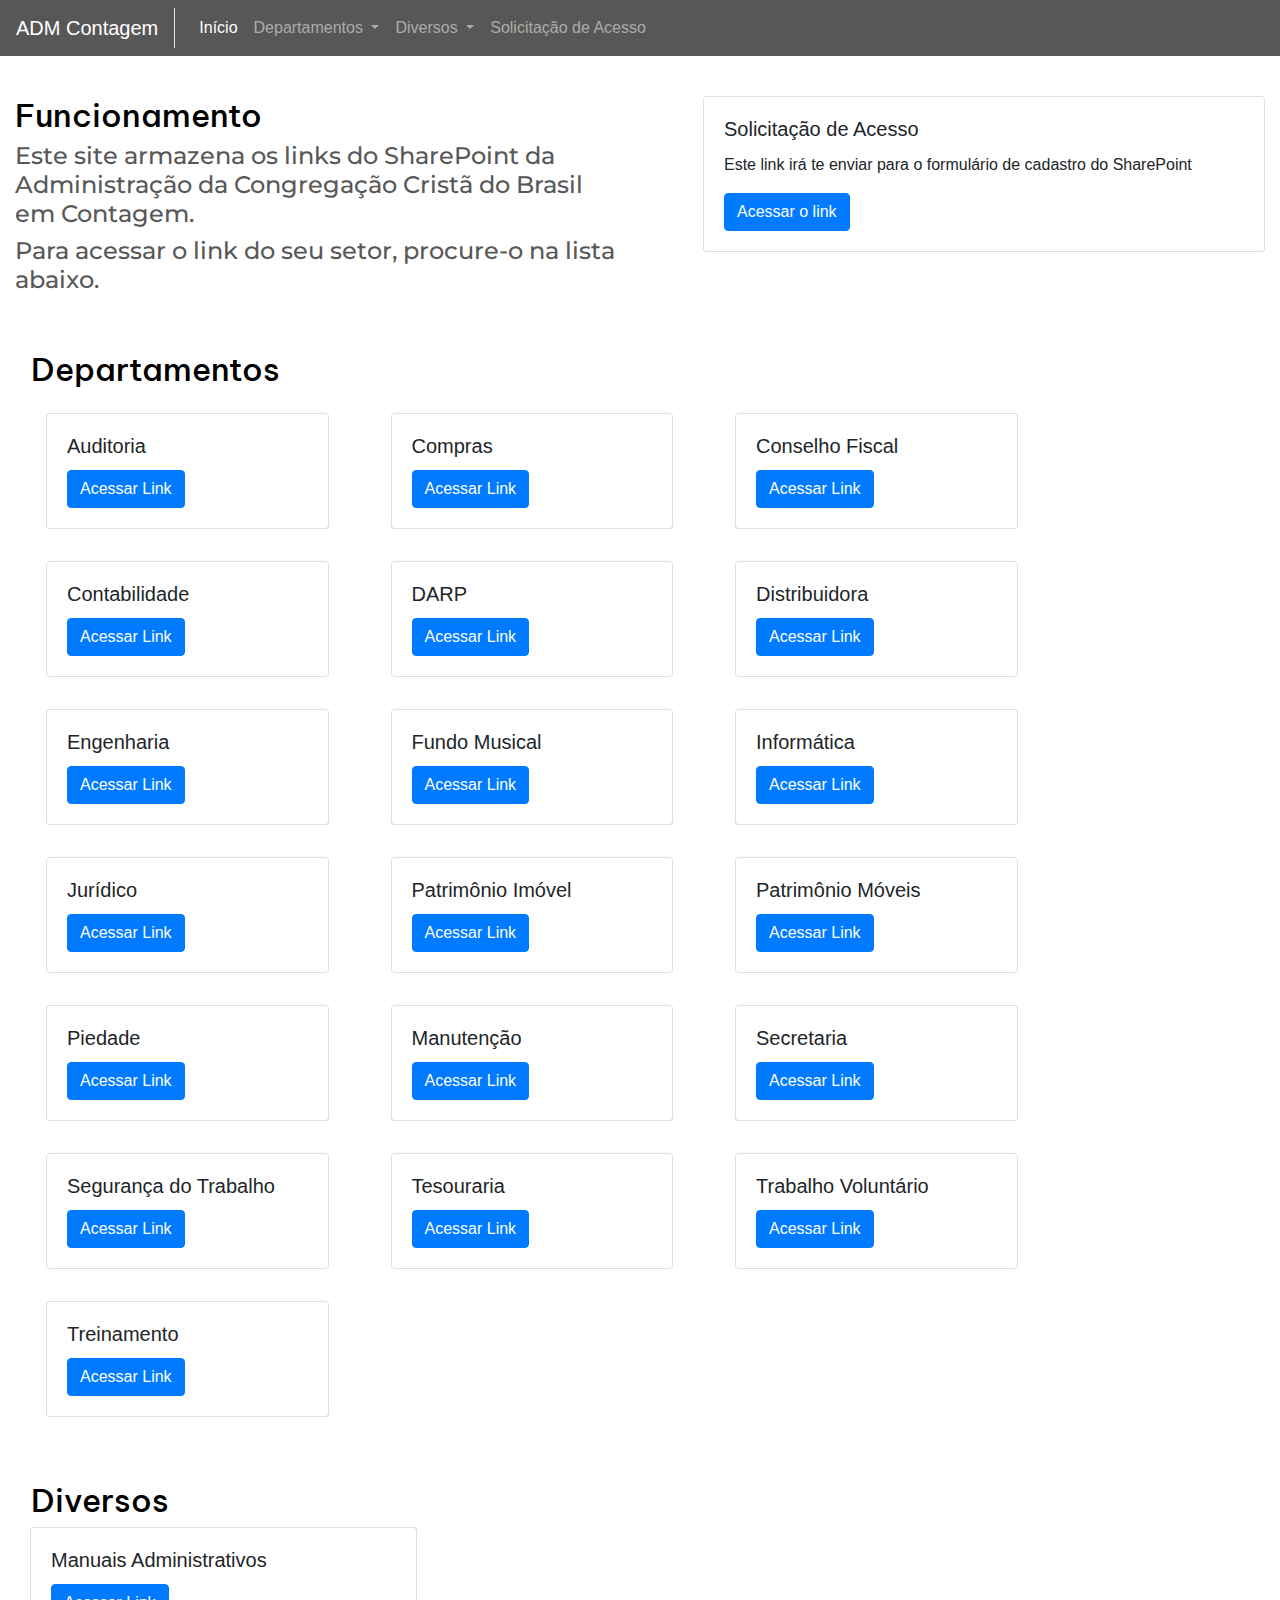
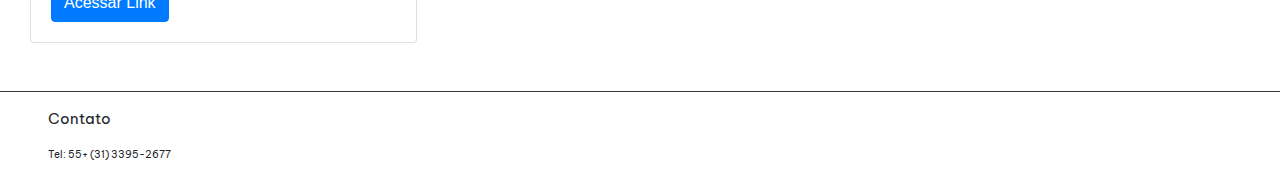
==== commit 1c34bf3f: "Addition of new links" ====
--- a/index.html
+++ b/index.html
@@ -108,54 +108,80 @@
                 
                 <div class="container-fluid">
                     <div class="row form-group">
-                        <div class="col-sm-6 col-md-4 col-lg-4 col-xl-4">
+
+                        <div class="col-sm-6 col-md-3 col-lg-3 col-xl-3 m-3">
+                            <div class="card">
+                                <div class="card-body">
+                                    <h5 class="card-title">Auditoria</h5>
+                                    <a href="https://congregacao.sharepoint.com/sites/regionalcontagem/contagem/Auditoria"
+                                    target="_blank" class="btn btn-primary">Acessar Link</a>
+                                </div>
+                            </div>
+                        </div>
+                        <div class="col-sm-6 col-md-3 col-lg-3 col-xl-3 m-3">
                             <div class="card">
                                 <div class="card-body">
                                     <h5 class="card-title">Compras</h5>
-                                    <a href="https://congregacao.sharepoint.com/sites/regionalcontagem/contagem/Compras/"
-                                    target="_blank" class="btn btn-primary">Acessar Link</a>
-                                </div>
-                            </div>
-                        </div>
-                        <div class="col-sm-6 col-md-4 col-lg-4 col-xl-4">
+                                    <a href="https://congregacao.sharepoint.com/sites/regionalcontagem/contagem/Compras1"
+                                    target="_blank" class="btn btn-primary">Acessar Link</a>
+                                </div>
+                            </div>
+                        </div>
+                        <div class="col-sm-6 col-md-3 col-lg-3 col-xl-3 m-3">
                             <div class="card">
                                 <div class="card-body">
                                     <h5 class="card-title">Conselho Fiscal</h5>
-                                    <a href="https://congregacao.sharepoint.com/sites/regionalcontagem/contagem/Documentos%20Cons%20Fiscal/Forms/AllItems.aspx"
-                                    target="_blank" class="btn btn-primary">Acessar Link</a>
-                                </div>
-                            </div>
-                        </div>
-                        <div class="col-sm-6 col-md-4 col-lg-4 col-xl-4">
+                                    <a href="https://congregacao.sharepoint.com/sites/regionalcontagem/contagem/ConselhoFiscal"
+                                    target="_blank" class="btn btn-primary">Acessar Link</a>
+                                </div>
+                            </div>
+                        </div>
+                        <div class="col-sm-6 col-md-3 col-lg-3 col-xl-3 m-3">
                             <div class="card">
                                 <div class="card-body">
                                     <h5 class="card-title">Contabilidade</h5>
-                                    <a href="https://congregacao.sharepoint.com/sites/regionalcontagem/contagem/Documentos%20Contabilidade/Forms/AllItems.aspx"
-                                    target="_blank" class="btn btn-primary">Acessar Link</a>
-                                </div>
-                            </div>
-                        </div>
-                    </div>
-                    <div class="row form-group">
-                        <div class="col-sm-6 col-md-4 col-lg-4 col-xl-4">
-                            <div class="card">
-                                <div class="card-body">
-                                    <h5 class="card-title">DARPE</h5>
-                                    <a href="https://congregacao.sharepoint.com/sites/regionalcontagem/contagem/DARP/"
-                                    target="_blank" class="btn btn-primary">Acessar Link</a>
-                                </div>
-                            </div>
-                        </div>
-                        <div class="col-sm-6 col-md-4 col-lg-4 col-xl-4">
+                                    <a href="https://congregacao.sharepoint.com/sites/regionalcontagem/contagem/Contabilidade"
+                                    target="_blank" class="btn btn-primary">Acessar Link</a>
+                                </div>
+                            </div>
+                        </div>
+                        <div class="col-sm-6 col-md-3 col-lg-3 col-xl-3 m-3">
+                            <div class="card">
+                                <div class="card-body">
+                                    <h5 class="card-title">DARP</h5>
+                                    <a href="https://congregacao.sharepoint.com/sites/regionalcontagem/contagem/DARP/Forms/AllItems.aspx"
+                                    target="_blank" class="btn btn-primary">Acessar Link</a>
+                                </div>
+                            </div>
+                        </div>
+                        <div class="col-sm-6 col-md-3 col-lg-3 col-xl-3 m-3">
+                            <div class="card">
+                                <div class="card-body">
+                                    <h5 class="card-title">Distribuidora</h5>
+                                    <a href="https://congregacao.sharepoint.com/sites/regionalcontagem/contagem/Distribuidora"
+                                    target="_blank" class="btn btn-primary">Acessar Link</a>
+                                </div>
+                            </div>
+                        </div>
+                        <div class="col-sm-6 col-md-3 col-lg-3 col-xl-3 m-3">
                             <div class="card">
                                 <div class="card-body">
                                     <h5 class="card-title">Engenharia</h5>
-                                    <a href="https://congregacao.sharepoint.com/sites/regionalcontagem/contagem/documentosEngenharia/"
-                                    target="_blank" class="btn btn-primary">Acessar Link</a>
-                                </div>
-                            </div>
-                        </div>
-                        <div class="col-sm-6 col-md-4 col-lg-4 col-xl-4">
+                                    <a href="https://congregacao.sharepoint.com/sites/regionalcontagem/contagem/Engenharia"
+                                    target="_blank" class="btn btn-primary">Acessar Link</a>
+                                </div>
+                            </div>
+                        </div>
+                        <div class="col-sm-6 col-md-3 col-lg-3 col-xl-3 m-3">
+                            <div class="card">
+                                <div class="card-body">
+                                    <h5 class="card-title">Fundo Musical</h5>
+                                    <a href="https://congregacao.sharepoint.com/sites/regionalcontagem/contagem/FundoMusical"
+                                    target="_blank" class="btn btn-primary">Acessar Link</a>
+                                </div>
+                            </div>
+                        </div>
+                        <div class="col-sm-6 col-md-3 col-lg-3 col-xl-3 m-3">
                             <div class="card">
                                 <div class="card-body">
                                     <h5 class="card-title">Informática</h5>
@@ -164,55 +190,97 @@
                                 </div>
                             </div>
                         </div>
-                    </div>
-                    <div class="row form-group">
-                        <div class="col-sm-6 col-md-4 col-lg-4 col-xl-4">
+                        <div class="col-sm-6 col-md-3 col-lg-3 col-xl-3 m-3">
                             <div class="card">
                                 <div class="card-body">
                                     <h5 class="card-title">Jurídico</h5>
-                                    <a href="https://congregacao.sharepoint.com/sites/regionalcontagem/contagem/Jurdico/"
-                                    target="_blank" class="btn btn-primary">Acessar Link</a>
-                                </div>
-                            </div>
-                        </div>
-                        <div class="col-sm-6 col-md-4 col-lg-4 col-xl-4">
-                            <div class="card">
-                                <div class="card-body">
-                                    <h5 class="card-title">Patrimônio</h5>
-                                    <a href="https://congregacao.sharepoint.com/sites/regionalcontagem/contagem/Documentos%20Patrimnio/"
-                                    target="_blank" class="btn btn-primary">Acessar Link</a>
-                                </div>
-                            </div>
-                        </div>
-                        <div class="col-sm-6 col-md-4 col-lg-4 col-xl-4">
+                                    <a href="https://congregacao.sharepoint.com/sites/regionalcontagem/contagem/Juridico"
+                                    target="_blank" class="btn btn-primary">Acessar Link</a>
+                                </div>
+                            </div>
+                        </div>
+                        <div class="col-sm-6 col-md-3 col-lg-3 col-xl-3 m-3">
+                            <div class="card">
+                                <div class="card-body">
+                                    <h5 class="card-title">Patrimônio Imóvel</h5>
+                                    <a href="https://congregacao.sharepoint.com/sites/regionalcontagem/contagem/PatrimonioImovel"
+                                    target="_blank" class="btn btn-primary">Acessar Link</a>
+                                </div>
+                            </div>
+                        </div>
+                        <div class="col-sm-6 col-md-3 col-lg-3 col-xl-3 m-3">
+                            <div class="card">
+                                <div class="card-body">
+                                    <h5 class="card-title">Patrimônio Móveis</h5>
+                                    <a href="https://congregacao.sharepoint.com/sites/regionalcontagem/contagem/Bens-Moveis"
+                                    target="_blank" class="btn btn-primary">Acessar Link</a>
+                                </div>
+                            </div>
+                        </div>
+                        <div class="col-sm-6 col-md-3 col-lg-3 col-xl-3 m-3">
+                            <div class="card">
+                                <div class="card-body">
+                                    <h5 class="card-title">Piedade</h5>
+                                    <a href="https://congregacao.sharepoint.com/sites/regionalcontagem/contagem/Piedade"
+                                    target="_blank" class="btn btn-primary">Acessar Link</a>
+                                </div>
+                            </div>
+                        </div>
+                        <div class="col-sm-6 col-md-3 col-lg-3 col-xl-3 m-3">
+                            <div class="card">
+                                <div class="card-body">
+                                    <h5 class="card-title">Manutenção</h5>
+                                    <a href="https://congregacao.sharepoint.com/sites/regionalcontagem/contagem/Manutencao"
+                                    target="_blank" class="btn btn-primary">Acessar Link</a>
+                                </div>
+                            </div>
+                        </div>
+                        <div class="col-sm-6 col-md-3 col-lg-3 col-xl-3 m-3">
                             <div class="card">
                                 <div class="card-body">
                                     <h5 class="card-title">Secretaria</h5>
-                                    <a href="https://congregacao.sharepoint.com/sites/regionalcontagem/contagem/Documentos%20Secretaria/"
-                                    target="_blank" class="btn btn-primary">Acessar Link</a>
-                                </div>
-                            </div>
-                        </div>
-                    </div>
-                    <div class="row form-group">
-                        <div class="col-sm-6 col-md-4 col-lg-4 col-xl-4">
+                                    <a href="https://congregacao.sharepoint.com/sites/regionalcontagem/contagem/Secretaria"
+                                    target="_blank" class="btn btn-primary">Acessar Link</a>
+                                </div>
+                            </div>
+                        </div>
+                        <div class="col-sm-6 col-md-3 col-lg-3 col-xl-3 m-3">
+                            <div class="card">
+                                <div class="card-body">
+                                    <h5 class="card-title">Segurança do Trabalho</h5>
+                                    <a href="https://congregacao.sharepoint.com/sites/regionalcontagem/contagem/SegurancaTrabalho"
+                                    target="_blank" class="btn btn-primary">Acessar Link</a>
+                                </div>
+                            </div>
+                        </div>
+                        <div class="col-sm-6 col-md-3 col-lg-3 col-xl-3 m-3">
                             <div class="card">
                                 <div class="card-body">
                                     <h5 class="card-title">Tesouraria</h5>
-                                    <a href="https://congregacao.sharepoint.com/sites/regionalcontagem/contagem/Tesouraria/"
-                                    target="_blank" class="btn btn-primary">Acessar Link</a>
-                                </div>
-                            </div>
-                        </div>
-                        <div class="col-sm-6 col-md-4 col-lg-4 col-xl-4">
-                            <div class="card">
-                                <div class="card-body">
-                                    <h5 class="card-title">Bens-Móveis</h5>
-                                    <a href="https://congregacao.sharepoint.com/sites/regionalcontagem/contagem/Bens-Moveis/"
-                                    target="_blank" class="btn btn-primary">Acessar Link</a>
-                                </div>
-                            </div>
-                        </div>
+                                    <a href="https://congregacao.sharepoint.com/sites/regionalcontagem/contagem/Tesouraria1"
+                                    target="_blank" class="btn btn-primary">Acessar Link</a>
+                                </div>
+                            </div>
+                        </div>
+                        <div class="col-sm-6 col-md-3 col-lg-3 col-xl-3 m-3">
+                            <div class="card">
+                                <div class="card-body">
+                                    <h5 class="card-title">Trabalho Voluntário</h5>
+                                    <a href="https://congregacao.sharepoint.com/sites/regionalcontagem/contagem/TrabalhoVoluntario"
+                                    target="_blank" class="btn btn-primary">Acessar Link</a>
+                                </div>
+                            </div>
+                        </div>
+                        <div class="col-sm-6 col-md-3 col-lg-3 col-xl-3 m-3">
+                            <div class="card">
+                                <div class="card-body">
+                                    <h5 class="card-title">Treinamento</h5>
+                                    <a href="https://congregacao.sharepoint.com/sites/regionalcontagem/contagem/Treinamento"
+                                    target="_blank" class="btn btn-primary">Acessar Link</a>
+                                </div>
+                            </div>
+                        </div>
+                        
                     </div>
                 </div>
             </section>
@@ -226,7 +294,7 @@
                             <div class="card">
                                 <div class="card-body">
                                     <h5 class="card-title">Manuais Administrativos</h5>
-                                    <a href="https://congregacao.sharepoint.com/sites/regionalcontagem/contagem/ManuaisAdministrativos/"
+                                    <a href="https://congregacao.sharepoint.com/sites/regionalcontagem/contagem/ManuaisAdministrativos/Forms/AllItems.aspx"
                                     target="_blank" class="btn btn-primary">Acessar Link</a>
                                 </div>
                             </div>
